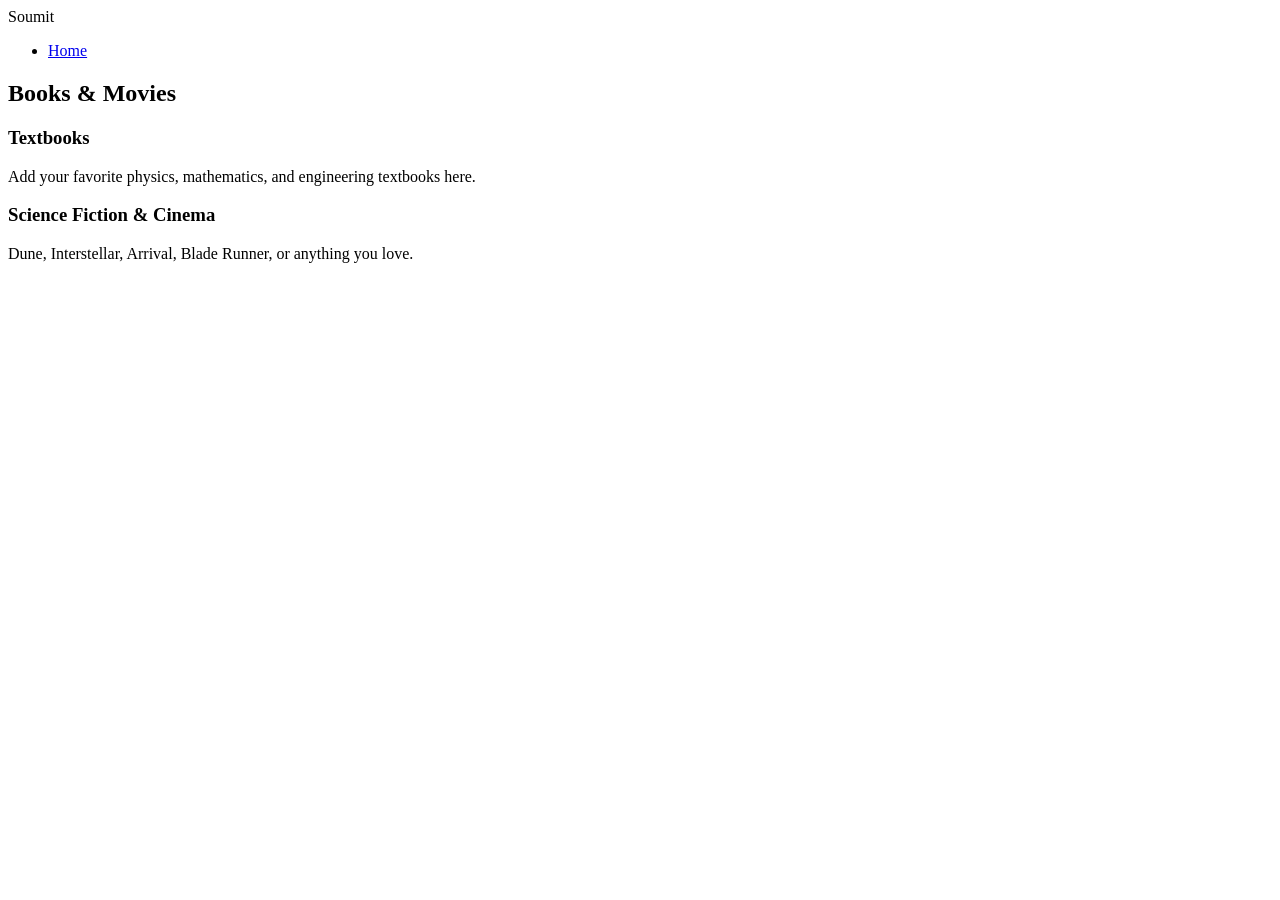
==== books.html @ 790373ba "Create books.html" ====
<!-- books.html -->
<!DOCTYPE html>
<html lang="en">
<head>
<meta charset="UTF-8">
<meta name="viewport" content="width=device-width, initial-scale=1.0">
<title>Books & Movies</title>
<link rel="stylesheet" href="style.css">
</head>

<body>

<nav>
<div class="logo">Soumit</div>
<ul>
<li><a href="index.html">Home</a></li>
</ul>
</nav>

<section class="page">

<h1 class="section-title">Books & Movies</h1>

<div class="content-card">

<h3>Textbooks</h3>

<p>
Add your favorite physics,
mathematics,
and engineering textbooks here.
</p>

</div>

<div class="content-card">

<h3>Science Fiction & Cinema</h3>

<p>
Dune,
Interstellar,
Arrival,
Blade Runner,
or anything you love.
</p>

</div>

</section>

</body>
</html>
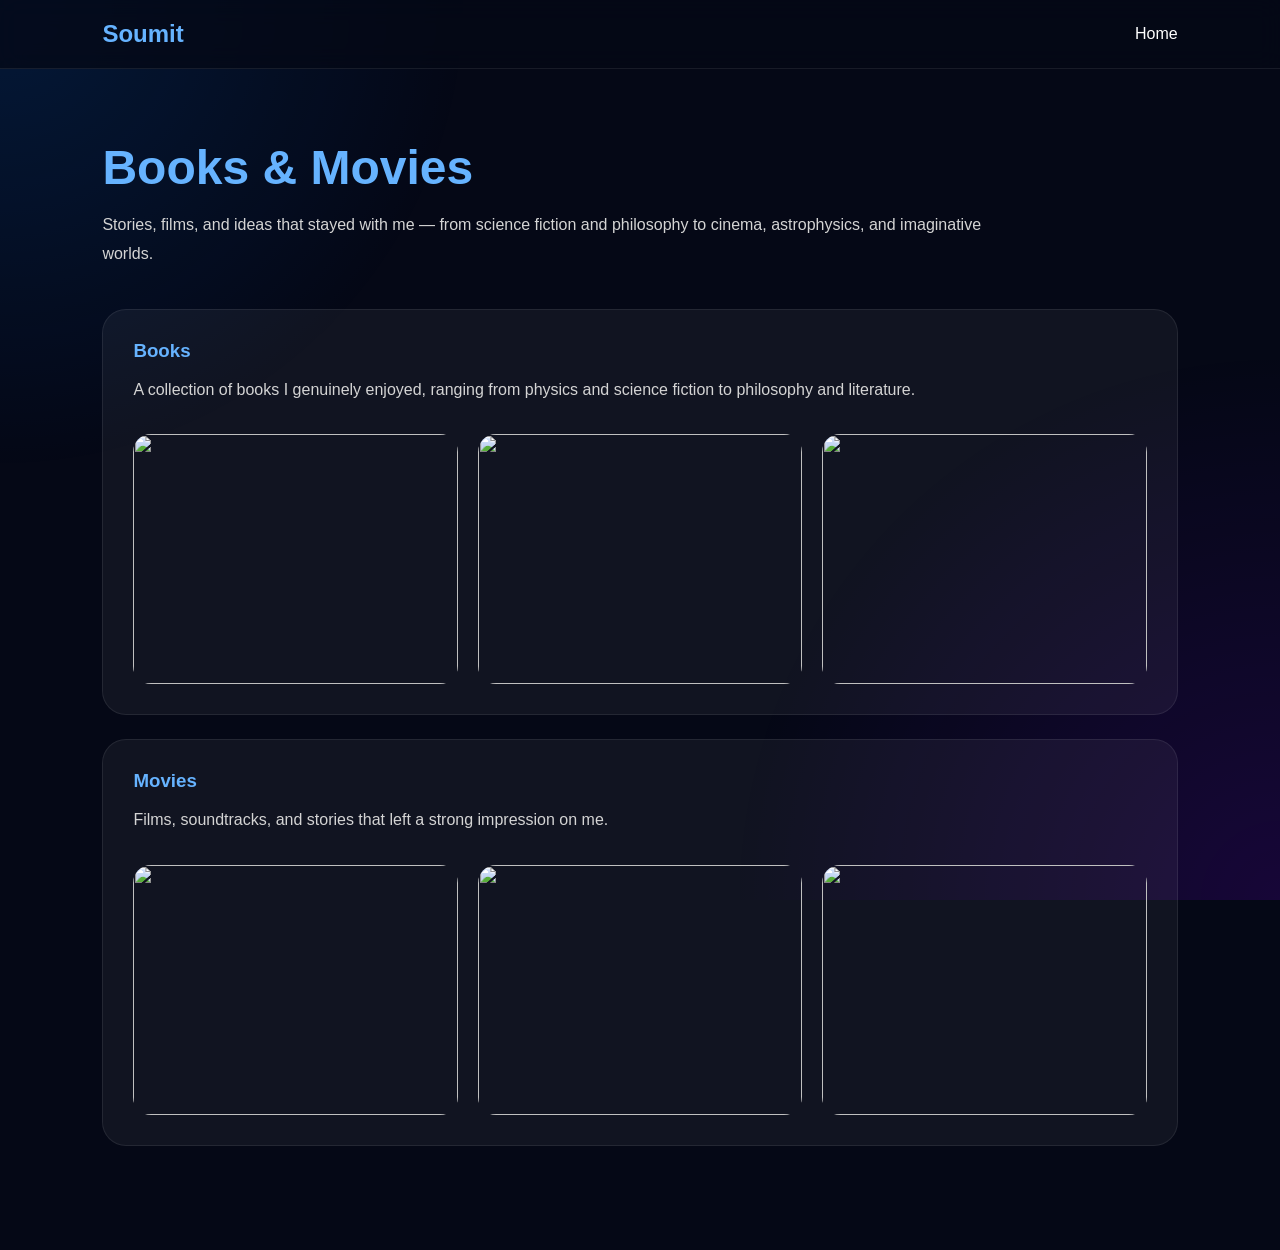
==== commit 14bb3c66: "Enhance books.html with section subtitles and content Added subtitles and descriptions for books and" ====
--- a/books.html
+++ b/books.html
@@ -19,33 +19,56 @@
 
 <section class="page">
 
-<h1 class="section-title">Books & Movies</h1>
+    <h1 class="section-title">Books & Movies</h1>
 
-<div class="content-card">
+    <p class="section-subtitle">
+        Stories, films, and ideas that stayed with me —
+        from science fiction and philosophy
+        to cinema, astrophysics, and imaginative worlds.
+    </p>
 
-<h3>Textbooks</h3>
+    <div class="content-card">
 
-<p>
-Add your favorite physics,
-mathematics,
-and engineering textbooks here.
-</p>
+        <h3>Books</h3>
 
-</div>
+        <p>
+            A collection of books I genuinely enjoyed,
+            ranging from physics and science fiction
+            to philosophy and literature.
+        </p>
 
-<div class="content-card">
+        <div class="gallery">
 
-<h3>Science Fiction & Cinema</h3>
+            <!-- Replace these image links -->
 
-<p>
-Dune,
-Interstellar,
-Arrival,
-Blade Runner,
-or anything you love.
-</p>
+            <img src="BOOK_COVER_LINK_HERE">
+            <img src="BOOK_COVER_LINK_HERE">
+            <img src="BOOK_COVER_LINK_HERE">
 
-</div>
+        </div>
+
+    </div>
+
+    <div class="content-card">
+
+        <h3>Movies</h3>
+
+        <p>
+            Films, soundtracks, and stories
+            that left a strong impression on me.
+        </p>
+
+        <div class="gallery">
+
+            <!-- Replace these image links -->
+
+            <img src="MOVIE_POSTER_LINK_HERE">
+            <img src="MOVIE_POSTER_LINK_HERE">
+            <img src="MOVIE_POSTER_LINK_HERE">
+
+        </div>
+
+    </div>
 
 </section>
 
--- a/style.css
+++ b/style.css
@@ -0,0 +1,344 @@
+/* ========================================================= */
+/* ======================= style.css ======================= */
+/* ========================================================= */
+
+* {
+    margin: 0;
+    padding: 0;
+    box-sizing: border-box;
+    scroll-behavior: smooth;
+}
+
+body {
+
+    font-family: 'Poppins', sans-serif;
+    background: #050816;
+    color: white;
+    overflow-x: hidden;
+}
+
+body::before {
+
+    content: "";
+    position: fixed;
+
+    width: 100%;
+    height: 100%;
+
+    background:
+        radial-gradient(circle at top left,
+        rgba(0,119,255,0.15),
+        transparent 30%),
+
+        radial-gradient(circle at bottom right,
+        rgba(128,0,255,0.15),
+        transparent 35%);
+
+    z-index: -1;
+}
+
+nav {
+
+    position: fixed;
+    top: 0;
+    width: 100%;
+
+    padding: 20px 8%;
+
+    display: flex;
+    justify-content: space-between;
+    align-items: center;
+
+    background: rgba(5,8,22,0.75);
+
+    backdrop-filter: blur(12px);
+
+    border-bottom: 1px solid rgba(255,255,255,0.08);
+
+    z-index: 1000;
+}
+
+.logo {
+
+    font-size: 1.5rem;
+    font-weight: 700;
+    color: #66b3ff;
+}
+
+nav ul {
+
+    display: flex;
+    list-style: none;
+    gap: 24px;
+}
+
+nav ul li a {
+
+    color: white;
+    text-decoration: none;
+    transition: 0.3s ease;
+}
+
+nav ul li a:hover {
+
+    color: #66b3ff;
+}
+
+.hero {
+
+    min-height: 100vh;
+
+    display: flex;
+    justify-content: space-between;
+    align-items: center;
+
+    gap: 60px;
+
+    padding: 140px 8% 80px;
+
+    flex-wrap: wrap;
+}
+
+.hero-text {
+
+    flex: 1;
+}
+
+.hero-text h1 {
+
+    font-size: 4.5rem;
+    line-height: 1.1;
+
+    margin-bottom: 20px;
+}
+
+.hero-text h1 span {
+
+    color: #66b3ff;
+}
+
+.hero-text p {
+
+    max-width: 750px;
+
+    color: #d6d6d6;
+
+    line-height: 1.8;
+
+    font-size: 1.1rem;
+}
+
+.buttons {
+
+    margin-top: 30px;
+
+    display: flex;
+    gap: 20px;
+}
+
+.btn {
+
+    padding: 14px 28px;
+
+    border-radius: 12px;
+
+    text-decoration: none;
+
+    font-weight: 600;
+
+    transition: 0.3s ease;
+}
+
+.primary {
+
+    background: linear-gradient(135deg,#0077ff,#6a00ff);
+    color: white;
+}
+
+.secondary {
+
+    border: 1px solid rgba(255,255,255,0.15);
+    color: white;
+}
+
+.btn:hover {
+
+    transform: translateY(-4px);
+}
+
+.hero-image img {
+
+    width: 350px;
+
+    border-radius: 24px;
+
+    border: 2px solid rgba(255,255,255,0.08);
+
+    box-shadow: 0 20px 60px rgba(0,0,0,0.4);
+}
+
+.cards-section {
+
+    padding: 20px 8% 80px;
+}
+
+.main-grid {
+
+    display: grid;
+
+    grid-template-columns: repeat(auto-fit,minmax(280px,1fr));
+
+    gap: 24px;
+}
+
+.main-card {
+
+    text-decoration: none;
+    color: white;
+
+    background: rgba(255,255,255,0.05);
+
+    border: 1px solid rgba(255,255,255,0.08);
+
+    border-radius: 24px;
+
+    overflow: hidden;
+
+    transition: 0.35s ease;
+
+    backdrop-filter: blur(10px);
+}
+
+.main-card:hover {
+
+    transform: translateY(-8px);
+
+    border-color: rgba(102,179,255,0.35);
+
+    box-shadow: 0 15px 40px rgba(0,0,0,0.3);
+}
+
+.main-card img {
+
+    width: 100%;
+    height: 240px;
+
+    object-fit: cover;
+}
+
+.card-content {
+
+    padding: 24px;
+}
+
+.card-content h2 {
+
+    color: #66b3ff;
+
+    margin-bottom: 12px;
+}
+
+.card-content p {
+
+    color: #d5d5d5;
+
+    line-height: 1.7;
+}
+
+.page {
+
+    padding: 140px 8% 80px;
+}
+
+.section-title {
+
+    font-size: 3rem;
+
+    color: #66b3ff;
+
+    margin-bottom: 16px;
+}
+
+.section-subtitle {
+
+    color: #d4d4d4;
+
+    max-width: 900px;
+
+    line-height: 1.8;
+
+    margin-bottom: 40px;
+}
+
+.content-card {
+
+    background: rgba(255,255,255,0.05);
+
+    border: 1px solid rgba(255,255,255,0.08);
+
+    border-radius: 24px;
+
+    padding: 30px;
+
+    margin-bottom: 24px;
+}
+
+.content-card h3 {
+
+    color: #66b3ff;
+
+    margin-bottom: 14px;
+}
+
+.content-card p {
+
+    color: #d4d4d4;
+
+    line-height: 1.8;
+}
+
+.gallery {
+
+    display: grid;
+
+    grid-template-columns: repeat(auto-fit,minmax(250px,1fr));
+
+    gap: 20px;
+
+    margin-top: 30px;
+}
+
+.gallery img {
+
+    width: 100%;
+    height: 250px;
+
+    object-fit: cover;
+
+    border-radius: 18px;
+}
+
+@media(max-width:900px) {
+
+    nav ul {
+
+        display: none;
+    }
+
+    .hero {
+
+        flex-direction: column-reverse;
+
+        text-align: center;
+    }
+
+    .hero-text h1 {
+
+        font-size: 3rem;
+    }
+
+    .buttons {
+
+        justify-content: center;
+    }
+}
